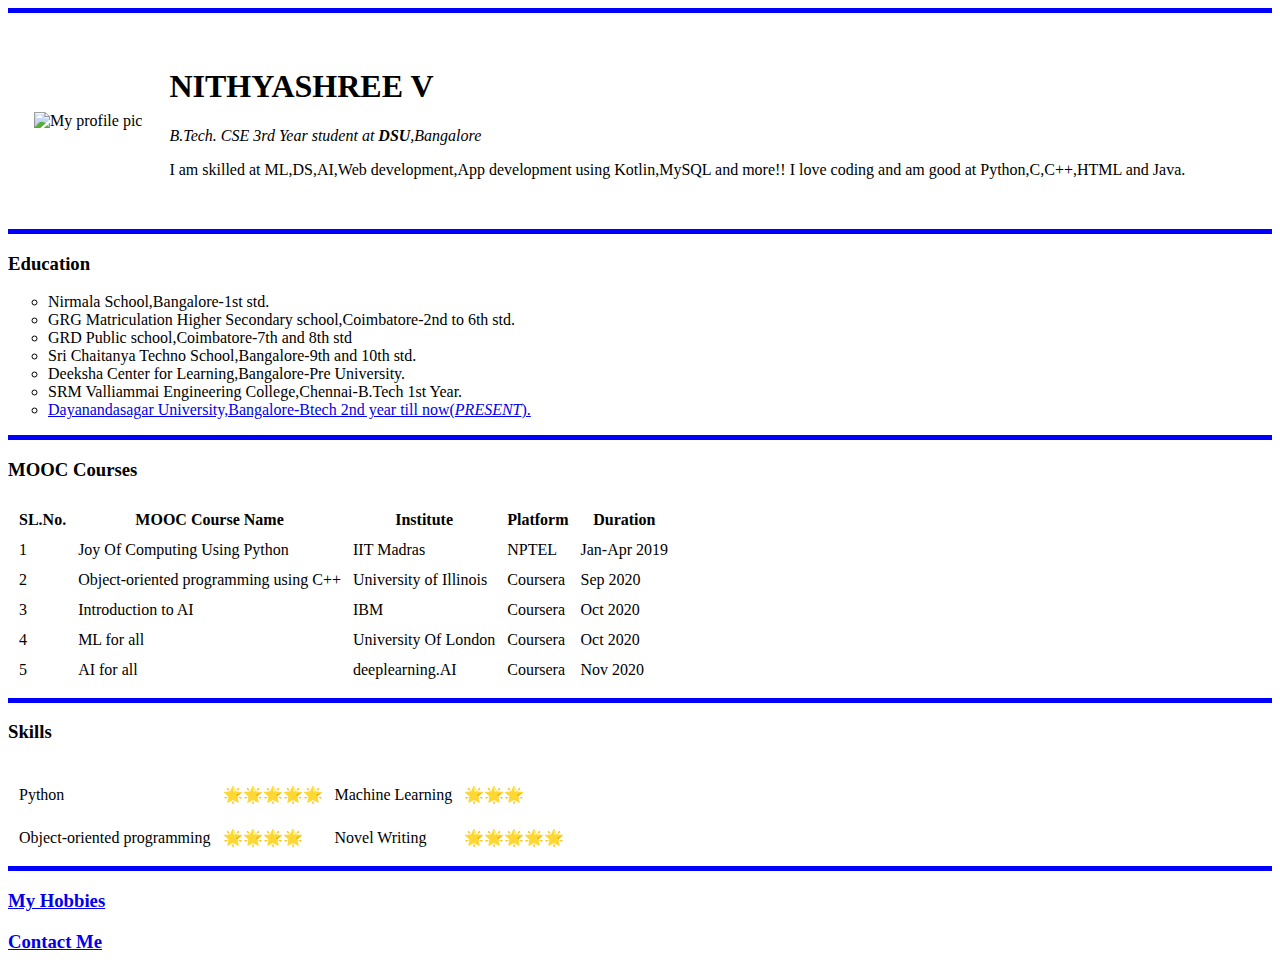
==== index.html @ 7c150bf6 "Add files via upload" ====
<!DOCTYPE html>

<html lang="en" dir="ltr">

  <head>
    <meta charset="utf-8" name="description" content="I am skilled at ML,DS,AI,Web development,App development using Kotlin,MySQL and more!!!">
    <title>Nithyashree V</title>
  </head>

  <body>

    <hr size="5" color="blue" noshade>

    <table cellspacing="25">
      <tbody>
        <tr>
          <td>  <img src="images/me circle.png" alt="My profile pic"></td>
          <td><h1>NITHYASHREE V</h1>
          <p><em>B.Tech. CSE 3rd Year student at <strong>DSU</strong>,Bangalore</em></p>
          <p>

            I am skilled at ML,DS,AI,Web development,App development using Kotlin,MySQL and more!!
            I love coding and am good at Python,C,C++,HTML and Java.
          </p>
        </td>
        </tr>
      </tbody>
    </table>




    <hr size="5" noshade color="blue">

    <h3>Education</h3>
    <p>
      <ul>

        <li type="circle">Nirmala School,Bangalore-1st std.<br></li>
        <li type="circle">GRG Matriculation Higher Secondary school,Coimbatore-2nd to 6th std.<br></li>
        <li type="circle">GRD Public school,Coimbatore-7th and 8th std<br></li>
        <li type="circle">Sri Chaitanya Techno School,Bangalore-9th and 10th std.<br></li>
        <li type="circle">Deeksha Center for Learning,Bangalore-Pre University.<br></li>
        <li type="circle">SRM Valliammai Engineering College,Chennai-B.Tech 1st Year.<br></li>
        <li type="circle"><a href="https://www.dsu.edu.in/">Dayanandasagar University,Bangalore-Btech 2nd year till now(<em>PRESENT</em>).<br></a></li>
      </ul>

      <hr size="5" noshade color="blue">
      <h3>MOOC Courses</h3>
      <table cellspacing="10">
        <thead>
          <tr>
            <th>SL.No.</th>
            <th>MOOC Course Name</th>
            <th>Institute</th>
            <th>Platform</th>
            <th>Duration</th>
          </tr>
        </thead>

        <tbody>
          <tr>
            <td>1</td>
            <td>Joy Of Computing Using Python</td>
            <td>IIT Madras</td>
            <td>NPTEL</td>
            <td>Jan-Apr 2019</td>
          </tr>

          <tr>
            <td>2</td>
            <td>Object-oriented programming using C++</td>
            <td>University of Illinois</td>
            <td>Coursera</td>
            <td>Sep 2020</td>
          </tr>

          <tr>
            <td>3</td>
            <td>Introduction to AI</td>
            <td>IBM</td>
            <td>Coursera</td>
            <td>Oct 2020</td>
          </tr>

          <tr>
            <td>4</td>
            <td>ML for all</td>
            <td>University Of London</td>
            <td>Coursera</td>
            <td>Oct 2020</td>
          </tr>

          <tr>
            <td>5</td>
            <td>AI for all</td>
            <td>deeplearning.AI</td>
            <td>Coursera</td>
            <td>Nov 2020</td>
          </tr>

        </tbody>
      </table>

      <hr color="blue" noshade size="5">
      <h3>Skills</h3>
      <table cellspacing="10">
        <tbody>
          <tr>

          <td>
            <tr>
              <td>Python</td>
              <td>🌟🌟🌟🌟🌟</td>


              <td>Machine Learning</td>
              <td>🌟🌟🌟</td>
            </tr>



          </td>


          <td>
              <tr>
                <td>Object-oriented programming</td>
                <td>🌟🌟🌟🌟</td>


                <td>Novel Writing</td>
                <td>🌟🌟🌟🌟🌟</td>
              </tr>



          </td>
          </tr>

        </tbody>


      </table>
      <hr size="5" noshade color="blue">
      <h3><a href="hobbies.html">My Hobbies</a></h3>
      <h3><a href="contact.html">Contact Me</a></h3>


    </p>

  </body>

</html>
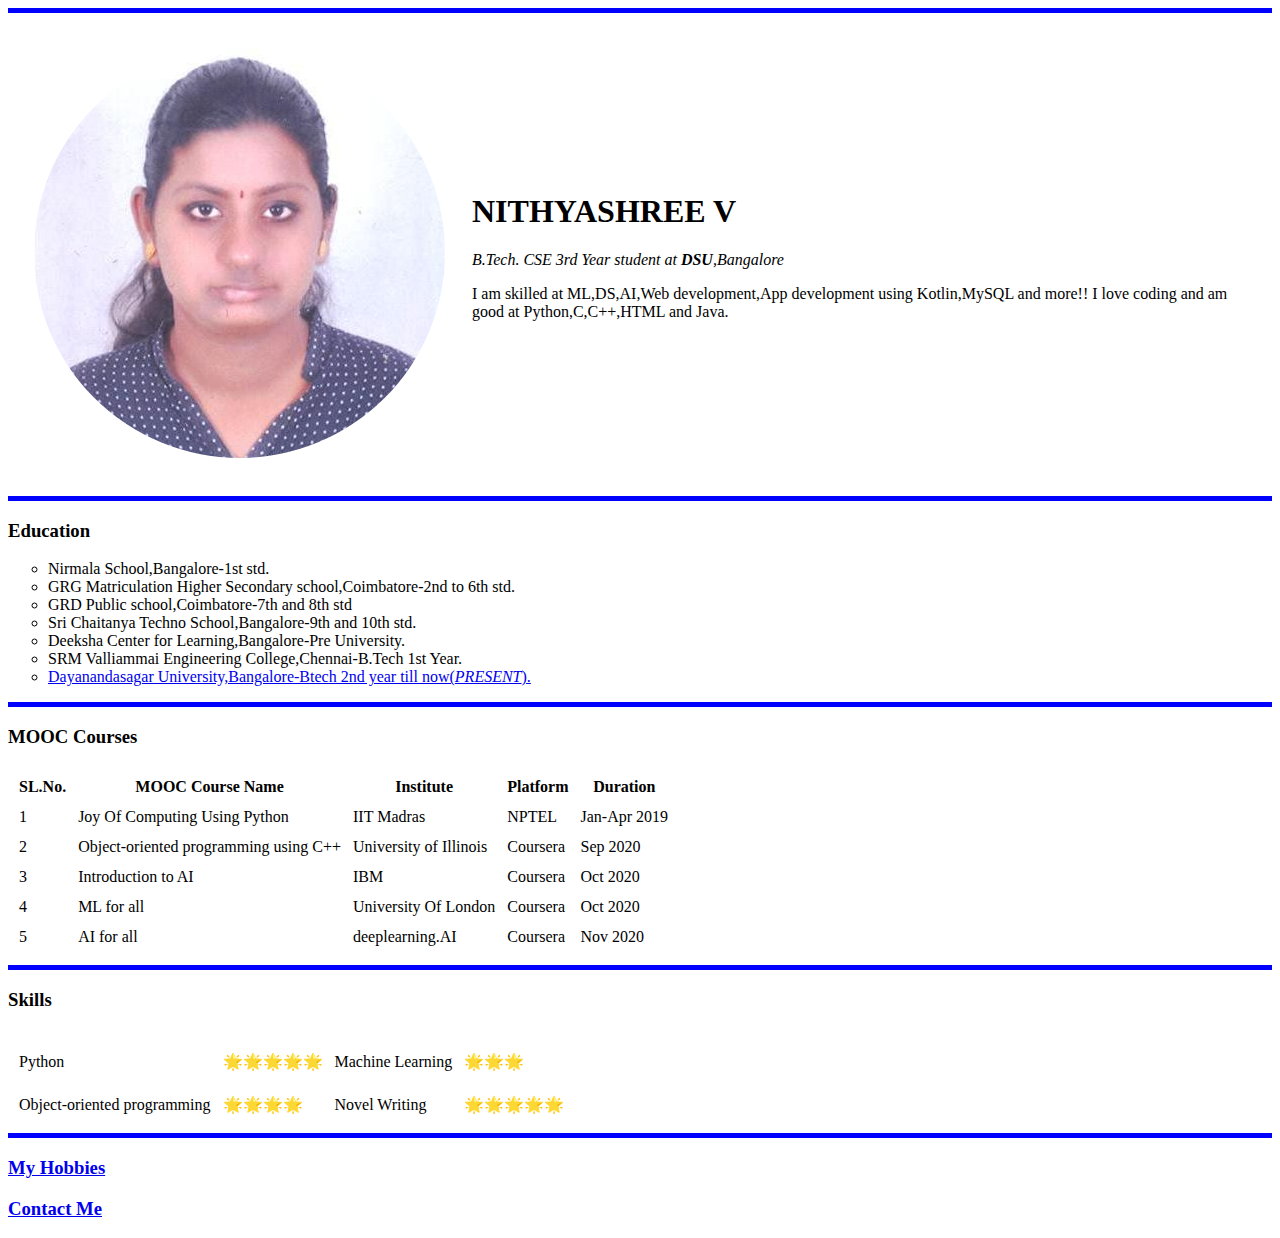
==== commit 66560b69: "Update index.html" ====
--- a/index.html
+++ b/index.html
@@ -14,7 +14,7 @@
     <table cellspacing="25">
       <tbody>
         <tr>
-          <td>  <img src="images/me circle.png" alt="My profile pic"></td>
+          <td>  <img src="me circle.png" alt="My profile pic"></td>
           <td><h1>NITHYASHREE V</h1>
           <p><em>B.Tech. CSE 3rd Year student at <strong>DSU</strong>,Bangalore</em></p>
           <p>
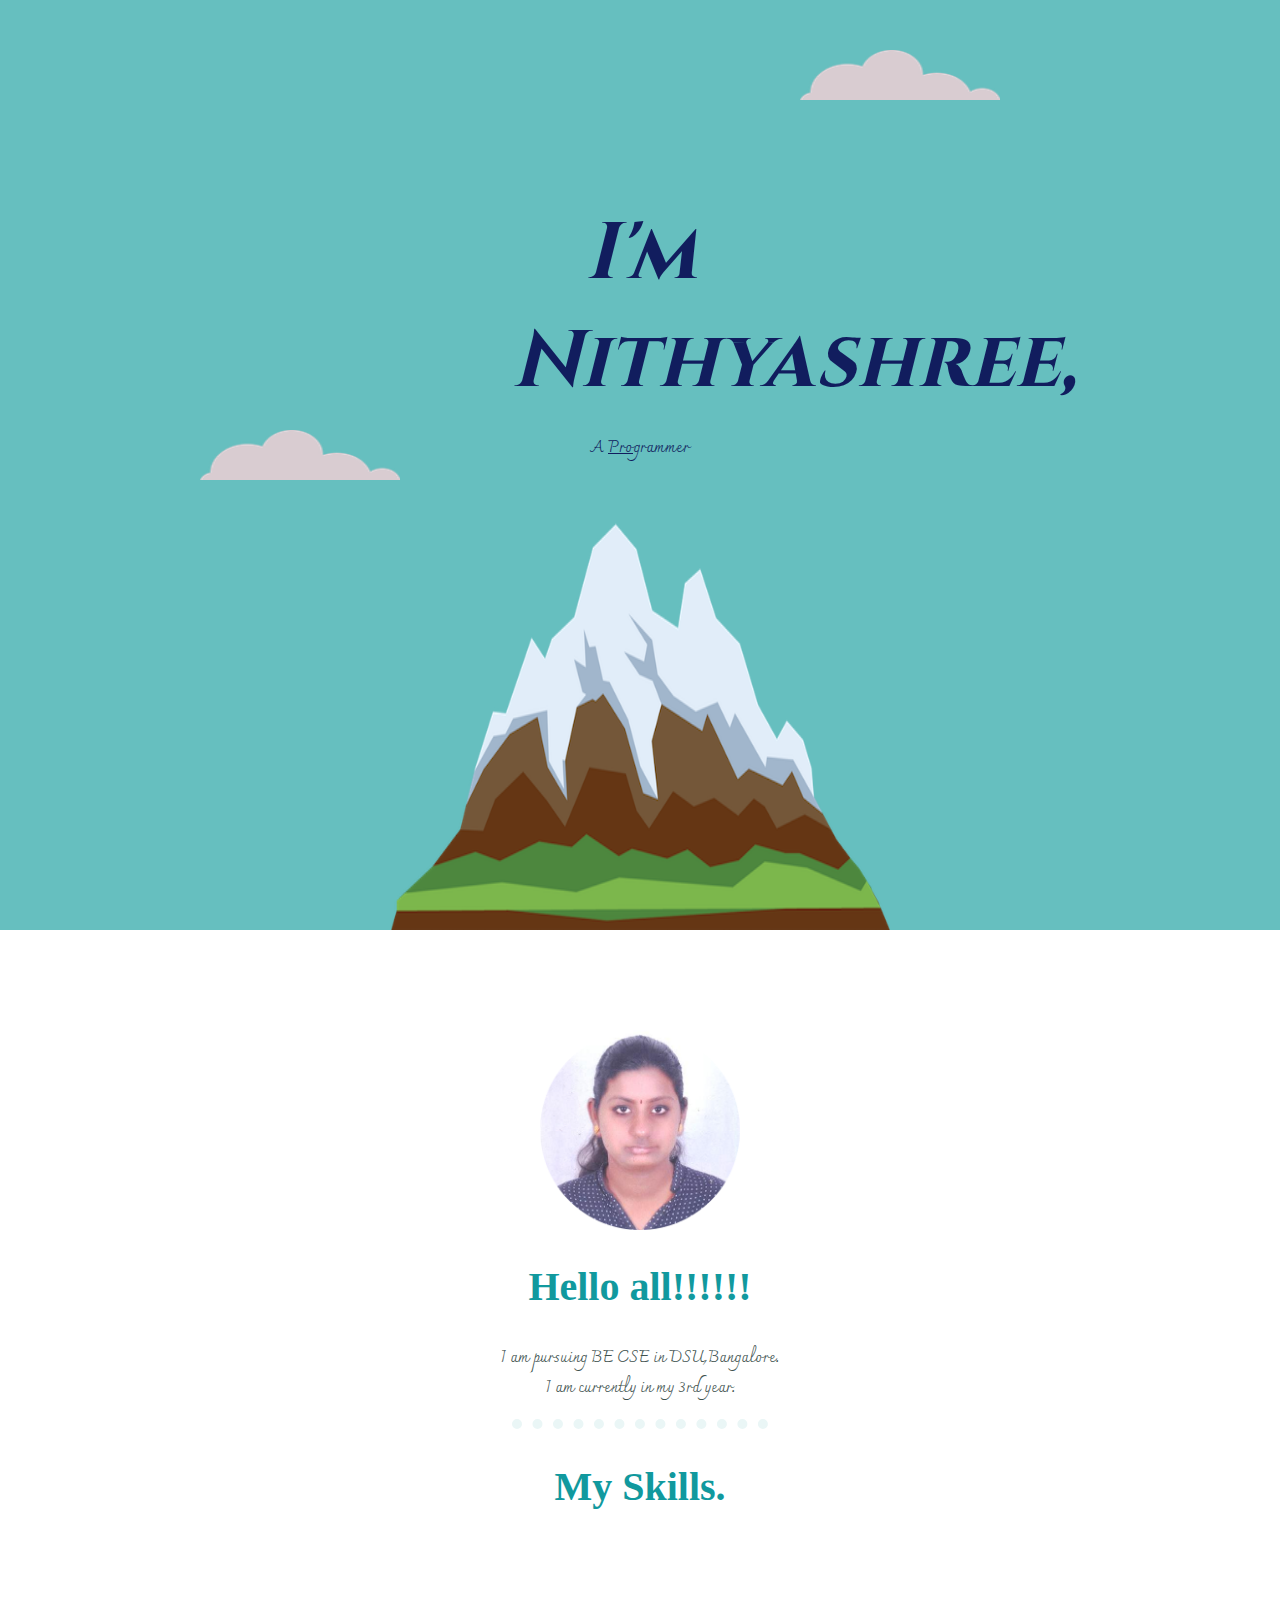
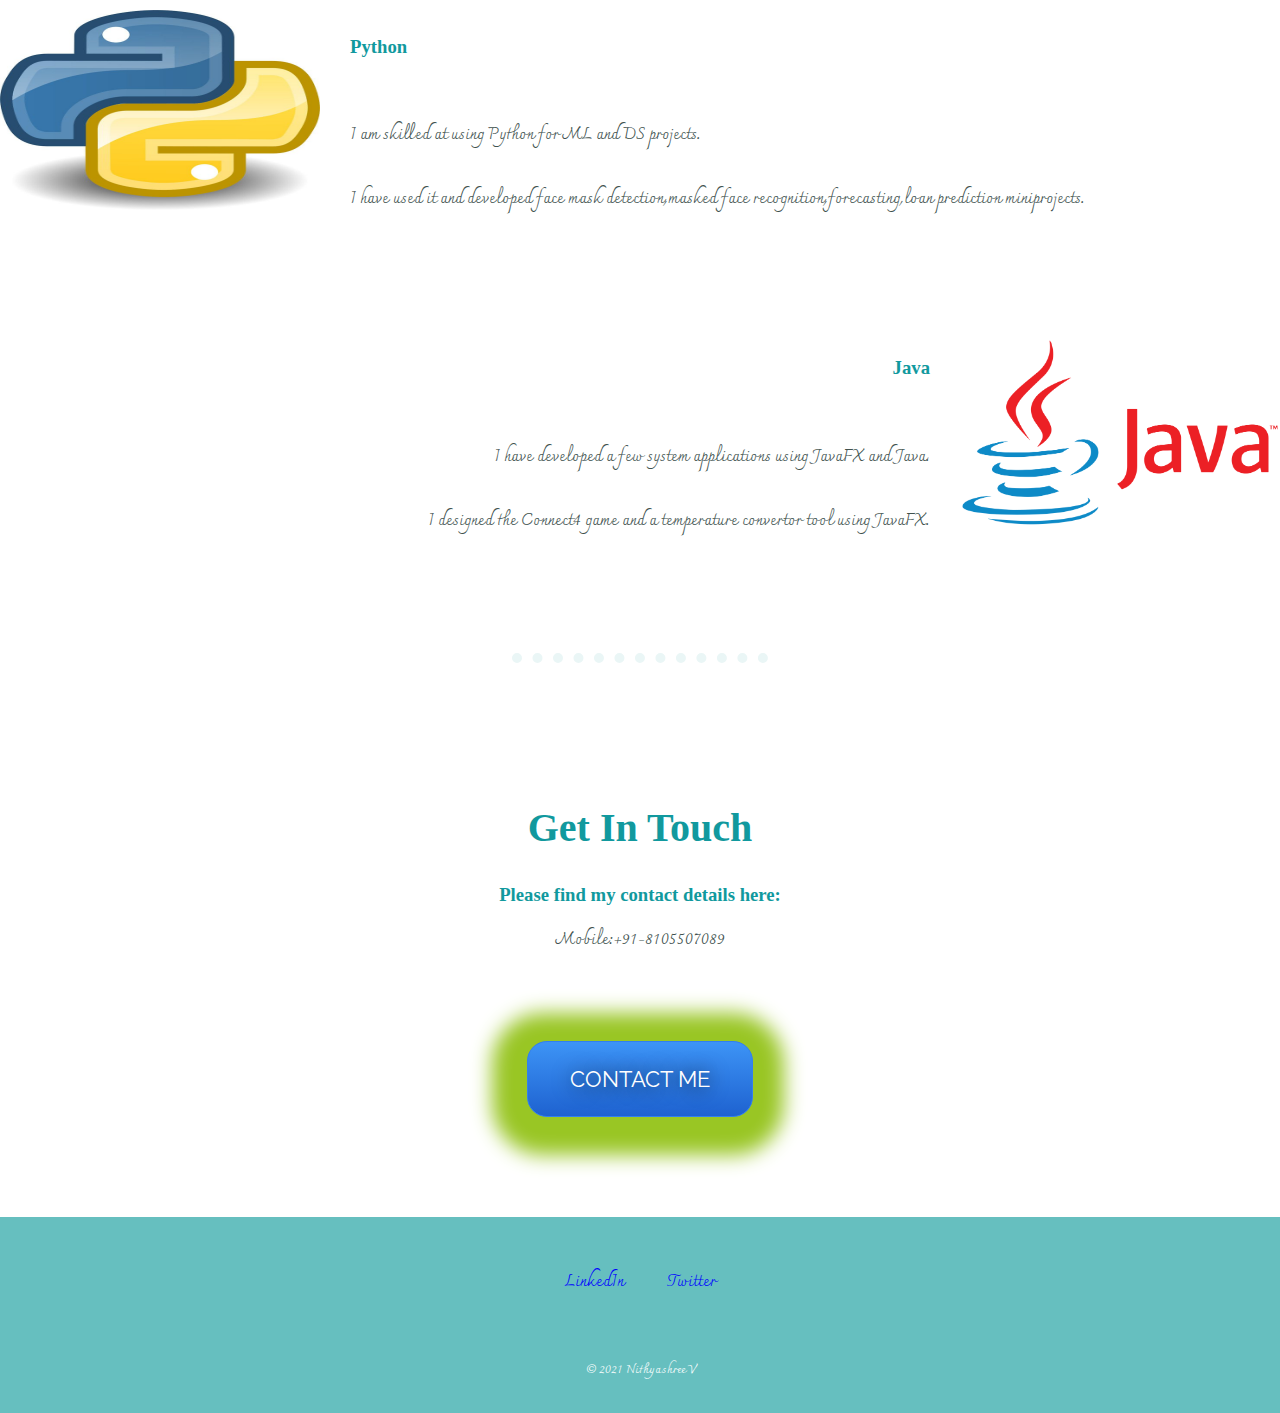
==== commit de245cbe: "Add files via upload" ====
--- a/index.html
+++ b/index.html
@@ -1,154 +1,83 @@
 <!DOCTYPE html>
+<html lang="en" dir="ltr">
+  <head>
+    <meta charset="utf-8">
+    <title>Nithyashree V</title>
 
-<html lang="en" dir="ltr">
-
-  <head>
-    <meta charset="utf-8" name="description" content="I am skilled at ML,DS,AI,Web development,App development using Kotlin,MySQL and more!!!">
-    <title>Nithyashree V</title>
+    <link rel="stylesheet" href="css/styles.css">
+    <link rel="icon" href="my favicon.ico">
   </head>
-
   <body>
 
-    <hr size="5" color="blue" noshade>
 
-    <table cellspacing="25">
-      <tbody>
-        <tr>
-          <td>  <img src="me circle.png" alt="My profile pic"></td>
-          <td><h1>NITHYASHREE V</h1>
-          <p><em>B.Tech. CSE 3rd Year student at <strong>DSU</strong>,Bangalore</em></p>
-          <p>
+    <div class="top-container">
+      <img class="cloud1" src="images/cloud.png" alt="Cloud">
 
-            I am skilled at ML,DS,AI,Web development,App development using Kotlin,MySQL and more!!
-            I love coding and am good at Python,C,C++,HTML and Java.
-          </p>
-        </td>
-        </tr>
-      </tbody>
-    </table>
+      <div class="combo">
+
+
+        <h1><em>I'm Nithyashree,</em></h1>
+        <link href="https://fonts.googleapis.com/css2?family=Cinzel:wght@600&display=swap" rel="stylesheet">
+        <b>
+        <p class="subline">A <span>Pro</span>grammer</p>
+        <link href="https://fonts.googleapis.com/css2?family=Charmonman&display=swap" rel="stylesheet">
+      </b>
+
+      </div>
+
+      <img src="images/cloud.png" alt="Cloud-2" class="cloud2">
+      <img src="images/mountain.png" alt="mountain" class="mountain">
+
+    </div>
+
+    <div class="middle-container">
+      <div class="profile">
+        <img src="images/pic.png" alt="Me">
+        <h2>Hello all!!!!!!</h2>
+        <p>I am pursuing BE CSE in DSU,Bangalore.<br>
+          I am currently in my 3rd year.</p>
+      </div>
+      <hr>
+      <div class="skills">
+        <h2>My Skills.</h2>
+        <div class="skill-row">
+          <img src="images/python.jpg" alt="Python programming" class="skill-row-img1">
+          <h3>Python</h3>
+          <p>I am skilled at using Python for ML and DS projects.
+            <br>I have used it and developed face mask detection,masked face recognition,forecasting,loan prediction miniprojects.</p>
+        </div>
+        <div class="skill-row">
+          <img src="images/java.png" alt="Java" class="skill-row-img2">
+          <div class="skill-row2">
+            <h3>Java</h3>
+            <p>I have developed a few system applications using JavaFX and Java.<br>I designed the Connect4 game and a temperature convertor tool using JavaFX.</p>
+          </div>
 
 
 
-
-    <hr size="5" noshade color="blue">
-
-    <h3>Education</h3>
-    <p>
-      <ul>
-
-        <li type="circle">Nirmala School,Bangalore-1st std.<br></li>
-        <li type="circle">GRG Matriculation Higher Secondary school,Coimbatore-2nd to 6th std.<br></li>
-        <li type="circle">GRD Public school,Coimbatore-7th and 8th std<br></li>
-        <li type="circle">Sri Chaitanya Techno School,Bangalore-9th and 10th std.<br></li>
-        <li type="circle">Deeksha Center for Learning,Bangalore-Pre University.<br></li>
-        <li type="circle">SRM Valliammai Engineering College,Chennai-B.Tech 1st Year.<br></li>
-        <li type="circle"><a href="https://www.dsu.edu.in/">Dayanandasagar University,Bangalore-Btech 2nd year till now(<em>PRESENT</em>).<br></a></li>
-      </ul>
-
-      <hr size="5" noshade color="blue">
-      <h3>MOOC Courses</h3>
-      <table cellspacing="10">
-        <thead>
-          <tr>
-            <th>SL.No.</th>
-            <th>MOOC Course Name</th>
-            <th>Institute</th>
-            <th>Platform</th>
-            <th>Duration</th>
-          </tr>
-        </thead>
-
-        <tbody>
-          <tr>
-            <td>1</td>
-            <td>Joy Of Computing Using Python</td>
-            <td>IIT Madras</td>
-            <td>NPTEL</td>
-            <td>Jan-Apr 2019</td>
-          </tr>
-
-          <tr>
-            <td>2</td>
-            <td>Object-oriented programming using C++</td>
-            <td>University of Illinois</td>
-            <td>Coursera</td>
-            <td>Sep 2020</td>
-          </tr>
-
-          <tr>
-            <td>3</td>
-            <td>Introduction to AI</td>
-            <td>IBM</td>
-            <td>Coursera</td>
-            <td>Oct 2020</td>
-          </tr>
-
-          <tr>
-            <td>4</td>
-            <td>ML for all</td>
-            <td>University Of London</td>
-            <td>Coursera</td>
-            <td>Oct 2020</td>
-          </tr>
-
-          <tr>
-            <td>5</td>
-            <td>AI for all</td>
-            <td>deeplearning.AI</td>
-            <td>Coursera</td>
-            <td>Nov 2020</td>
-          </tr>
-
-        </tbody>
-      </table>
-
-      <hr color="blue" noshade size="5">
-      <h3>Skills</h3>
-      <table cellspacing="10">
-        <tbody>
-          <tr>
-
-          <td>
-            <tr>
-              <td>Python</td>
-              <td>🌟🌟🌟🌟🌟</td>
+        </div>
+      </div>
+      <hr>
+      <div class="last">
+        <h2>Get In Touch</h2>
+        <h3>Please find my contact details here:</h3>
+        <p>Mobile:+91-8105507089</p>
+        <a href="#" class="btn">CONTACT ME</a>
+        <link rel="preconnect" href="https://fonts.gstatic.com">
+        <link href="https://fonts.googleapis.com/css2?family=Raleway:wght@500&display=swap" rel="stylesheet">
+      </div>
+    </div>
 
 
-              <td>Machine Learning</td>
-              <td>🌟🌟🌟</td>
-            </tr>
+    <div class="bottom-container">
+      <a href="https://www.linkedin.com/">LinkedIn</a>
+      <a href="https://twitter.com/">Twitter</a>
+
+      <p class="copyright">© 2021 Nithyashree V</p>
+    </div>
 
 
-
-          </td>
-
-
-          <td>
-              <tr>
-                <td>Object-oriented programming</td>
-                <td>🌟🌟🌟🌟</td>
-
-
-                <td>Novel Writing</td>
-                <td>🌟🌟🌟🌟🌟</td>
-              </tr>
-
-
-
-          </td>
-          </tr>
-
-        </tbody>
-
-
-      </table>
-      <hr size="5" noshade color="blue">
-      <h3><a href="hobbies.html">My Hobbies</a></h3>
-      <h3><a href="contact.html">Contact Me</a></h3>
-
-
-    </p>
+    </div>
 
   </body>
-
 </html>
--- a/css/styles.css
+++ b/css/styles.css
@@ -0,0 +1,212 @@
+.top-container
+{
+  background-color: #66BFBF;;
+  position: relative;
+  text-align: center;
+  padding-top: 100px;
+
+}
+.middle-container
+{
+  padding-top: 100px;
+
+}
+.bottom-container
+{
+
+  background-color: #66BFBF;
+  padding: 50px 0 20px;
+
+
+}
+body{
+  margin: 0;
+  font-family: 'Shadows Into Light', cursive;
+  text-align: center;
+
+}
+h1
+{
+  margin-top:50px;
+  width:20%;
+  margin: 0 auto;
+  font-family: 'Cinzel', serif;
+  font-size: 5em;
+  padding-top: 50px;
+  margin: 50 auto 0 auto;
+  color: #111d5e;
+
+
+}
+h2
+{
+  font-size: 2.5rem;
+  color: #11999E
+
+}
+span
+{
+  text-decoration: underline;
+
+}
+
+.cloud1
+{
+  position: absolute;
+  left:800px;
+
+  top: 50px;
+  width: 200px;
+  height: 50px;
+}
+.cloud2
+{
+  position: absolute;
+  width: 200px;
+  height: 50px;
+  left: 200px;
+
+
+}
+.combo
+{
+  position: relative;
+  top: 50px;
+}
+p
+{
+  font-family: 'Charmonman', cursive;
+  color: #40514E;
+}
+img
+{
+
+  display: block;
+  margin-left: auto;
+  margin-right: auto;
+  width: 200px;
+  height: 200px;
+}
+
+.subline
+{
+  color:#111d5e;
+  font-weight:normal;
+  line-height: 2.0;
+
+}
+h3
+{
+  color: #11999E;
+}
+a
+{
+  color: #11999E;
+}
+.skill-row
+{
+
+  margin: 100px auto 100px auto;
+  text-align: left;
+  line-height: 4.0;
+}
+.mountain
+{
+  width: 500px;
+  height: 500px;
+}
+.skill-row-img1
+{
+  width: 25%;
+  float: left;
+  margin-right: 30px;
+
+}
+.skill-row-img2
+{
+  width: 25%;
+  float: right;
+  margin-left: 30px;
+}
+.skill-row2
+{
+  text-align: right;
+}
+hr
+{
+  border-style: none;
+  border-top-style: dotted;
+  width: 20%;
+  border-width: 10px;
+  border-color: #EAF6F6;
+
+}
+
+.btn {
+   background: #3D94F6;
+   background-image: -webkit-linear-gradient(top, #3D94F6, #1E62D0);
+   background-image: -moz-linear-gradient(top, #3D94F6, #1E62D0);
+   background-image: -ms-linear-gradient(top, #3D94F6, #1E62D0);
+   background-image: -o-linear-gradient(top, #3D94F6, #1E62D0);
+   background-image: -webkit-gradient(to bottom, #3D94F6, #1E62D0);
+   -webkit-border-radius: 20px;
+   -moz-border-radius: 20px;
+   border-radius: 20px;
+   height: 50px;
+   line-height: 50px;
+   color: #FFFFFF;
+   font-family: 'Raleway', sans-serif;
+   width: 200px;
+   font-size: 22px;
+   font-weight: 400;
+   padding: 12px;
+   -webkit-box-shadow: -2px 5px 20px 33px #99C624;
+   -moz-box-shadow: -2px 5px 20px 33px #99C624;
+   box-shadow: -2px 5px 20px 33px #99C624;
+   text-shadow: 1px 1px 20px #000000;
+   border: solid #337FED 1px;
+   text-decoration: none;
+   display: inline-block;
+   cursor: pointer;
+   text-align: center;
+
+   margin-top: 70px;
+   margin-bottom: 100px;
+}
+
+.btn:hover {
+   border: outset #FFFFFF 22px;
+   background: #1E62D0;
+   background-image: -webkit-linear-gradient(top, #1E62D0, #3D94F6);
+   background-image: -moz-linear-gradient(top, #1E62D0, #3D94F6);
+   background-image: -ms-linear-gradient(top, #1E62D0, #3D94F6);
+   background-image: -o-linear-gradient(top, #1E62D0, #3D94F6);
+   background-image: -webkit-gradient(to bottom, #1E62D0, #3D94F6);
+   -webkit-border-radius: 20px;
+   -moz-border-radius: 20px;
+   border-radius: 20px;
+   text-decoration: none;
+}
+a
+{
+  color: blue;
+  font-family: 'Charmonman', cursive;
+  margin: 10px 20px;
+  text-decoration: none;
+
+}
+.copyright
+{
+  color: white;
+  font-size: 0.75rem;
+  padding-top: 50px;
+  padding-bottom: 0;
+}
+.last
+{
+  padding-top: 100px;
+}
+a:hover
+{
+  color: white;
+}
